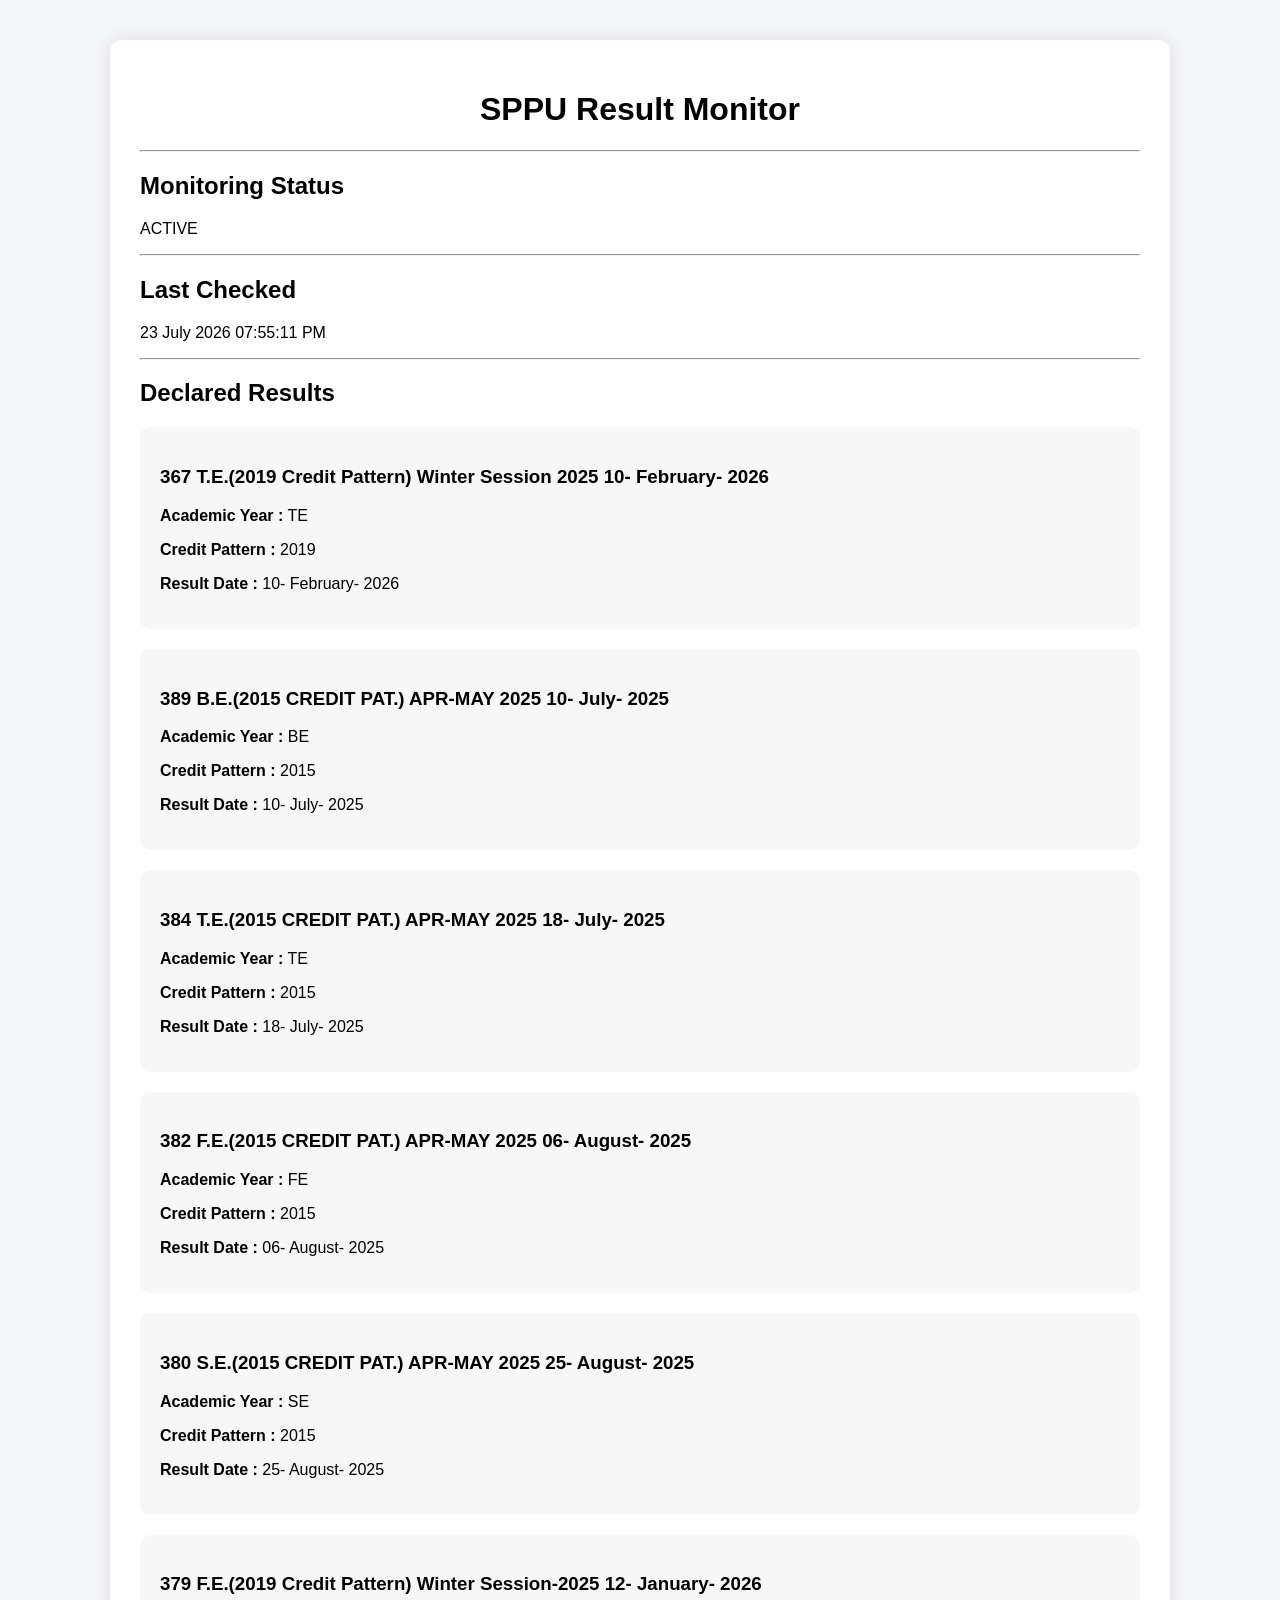
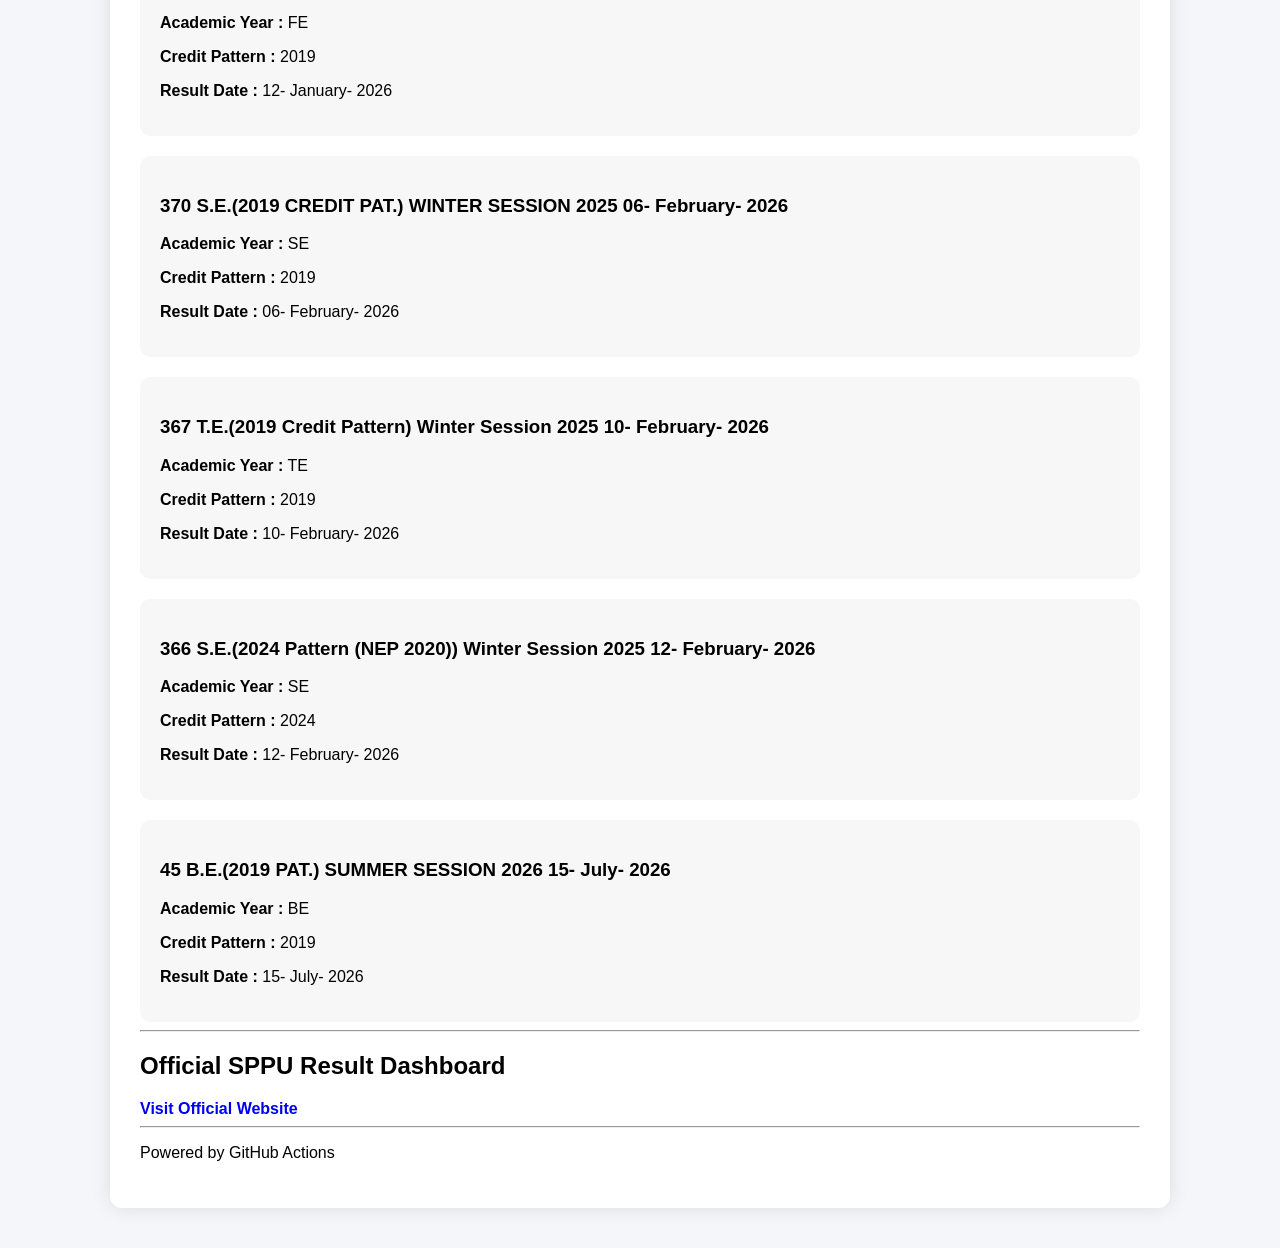
==== website/index.html @ cd724b78 "Initial Commit" ====
<!DOCTYPE html>

<html>

<head>

<title>
SPPU Result Monitor
</title>

<link
rel="stylesheet"
href="style.css"
>

</head>

<body>

<div class="container">

<h1>
SPPU Result Monitor
</h1>

<hr>

<h2>
Monitoring Status
</h2>

<p>
ACTIVE
</p>

<hr>

<h2>
Last Checked
</h2>

<p>
23 July 2026 07:55:11 PM
</p>

<hr>

<h2>
Declared Results
</h2>



            <div class="result-card">

                <h3>
                    367 T.E.(2019 Credit Pattern) Winter Session 2025 10- February- 2026
                </h3>

                <p>
                    <b>Academic Year :</b>
                    TE
                </p>

                <p>
                    <b>Credit Pattern :</b>
                    2019
                </p>

                <p>
                    <b>Result Date :</b>
                    10- February- 2026
                </p>

            </div>

            

            <div class="result-card">

                <h3>
                    389 B.E.(2015 CREDIT PAT.) APR-MAY 2025 10- July- 2025
                </h3>

                <p>
                    <b>Academic Year :</b>
                    BE
                </p>

                <p>
                    <b>Credit Pattern :</b>
                    2015
                </p>

                <p>
                    <b>Result Date :</b>
                    10- July- 2025
                </p>

            </div>

            

            <div class="result-card">

                <h3>
                    384 T.E.(2015 CREDIT PAT.) APR-MAY 2025 18- July- 2025
                </h3>

                <p>
                    <b>Academic Year :</b>
                    TE
                </p>

                <p>
                    <b>Credit Pattern :</b>
                    2015
                </p>

                <p>
                    <b>Result Date :</b>
                    18- July- 2025
                </p>

            </div>

            

            <div class="result-card">

                <h3>
                    382 F.E.(2015 CREDIT PAT.) APR-MAY 2025 06- August- 2025
                </h3>

                <p>
                    <b>Academic Year :</b>
                    FE
                </p>

                <p>
                    <b>Credit Pattern :</b>
                    2015
                </p>

                <p>
                    <b>Result Date :</b>
                    06- August- 2025
                </p>

            </div>

            

            <div class="result-card">

                <h3>
                    380 S.E.(2015 CREDIT PAT.) APR-MAY 2025 25- August- 2025
                </h3>

                <p>
                    <b>Academic Year :</b>
                    SE
                </p>

                <p>
                    <b>Credit Pattern :</b>
                    2015
                </p>

                <p>
                    <b>Result Date :</b>
                    25- August- 2025
                </p>

            </div>

            

            <div class="result-card">

                <h3>
                    379 F.E.(2019 Credit Pattern) Winter Session-2025 12- January- 2026
                </h3>

                <p>
                    <b>Academic Year :</b>
                    FE
                </p>

                <p>
                    <b>Credit Pattern :</b>
                    2019
                </p>

                <p>
                    <b>Result Date :</b>
                    12- January- 2026
                </p>

            </div>

            

            <div class="result-card">

                <h3>
                    370 S.E.(2019 CREDIT PAT.) WINTER SESSION 2025 06- February- 2026
                </h3>

                <p>
                    <b>Academic Year :</b>
                    SE
                </p>

                <p>
                    <b>Credit Pattern :</b>
                    2019
                </p>

                <p>
                    <b>Result Date :</b>
                    06- February- 2026
                </p>

            </div>

            

            <div class="result-card">

                <h3>
                    367 T.E.(2019 Credit Pattern) Winter Session 2025 10- February- 2026
                </h3>

                <p>
                    <b>Academic Year :</b>
                    TE
                </p>

                <p>
                    <b>Credit Pattern :</b>
                    2019
                </p>

                <p>
                    <b>Result Date :</b>
                    10- February- 2026
                </p>

            </div>

            

            <div class="result-card">

                <h3>
                    366 S.E.(2024 Pattern (NEP 2020)) Winter Session 2025 12- February- 2026
                </h3>

                <p>
                    <b>Academic Year :</b>
                    SE
                </p>

                <p>
                    <b>Credit Pattern :</b>
                    2024
                </p>

                <p>
                    <b>Result Date :</b>
                    12- February- 2026
                </p>

            </div>

            

            <div class="result-card">

                <h3>
                    45 B.E.(2019 PAT.) SUMMER SESSION 2026 15- July- 2026
                </h3>

                <p>
                    <b>Academic Year :</b>
                    BE
                </p>

                <p>
                    <b>Credit Pattern :</b>
                    2019
                </p>

                <p>
                    <b>Result Date :</b>
                    15- July- 2026
                </p>

            </div>

            

<hr>

<h2>
Official SPPU Result Dashboard
</h2>

<a href="https://onlineresults.unipune.ac.in/Result/Dashboard/Default">
Visit Official Website
</a>

<hr>

<p>
Powered by GitHub Actions
</p>

</div>

</body>

</html>
---- website/style.css ----
body {

    font-family: Arial, sans-serif;

    background-color: #f4f6f9;

    margin: 0;

    padding: 40px;

}


.container {

    max-width: 1000px;

    margin: auto;

    background-color: white;

    padding: 30px;

    border-radius: 12px;

    box-shadow: 0 0 20px rgba(
        0,
        0,
        0,
        0.1
    );

}


h1 {

    text-align: center;

}


.result-card {

    margin-top: 20px;

    padding: 20px;

    border-radius: 10px;

    background-color: #f7f7f7;

}


a {

    text-decoration: none;

    font-weight: bold;

}
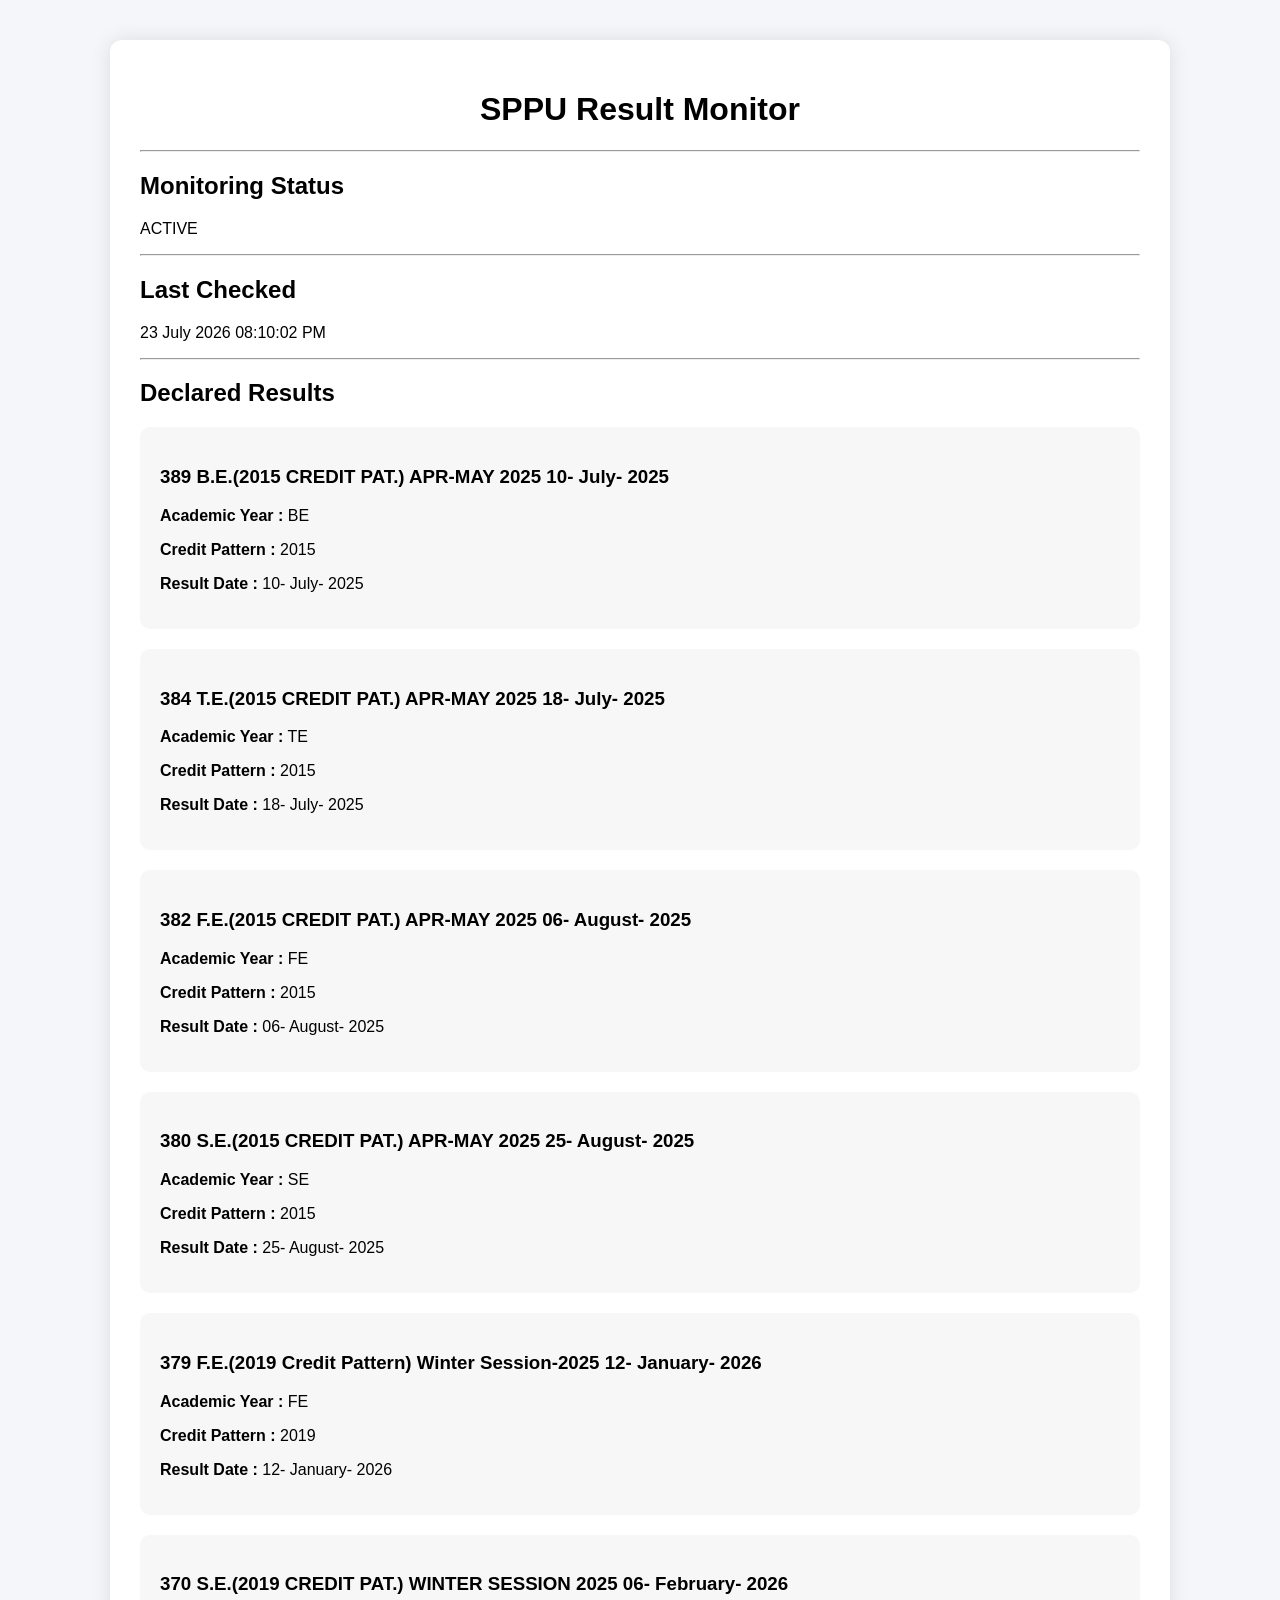
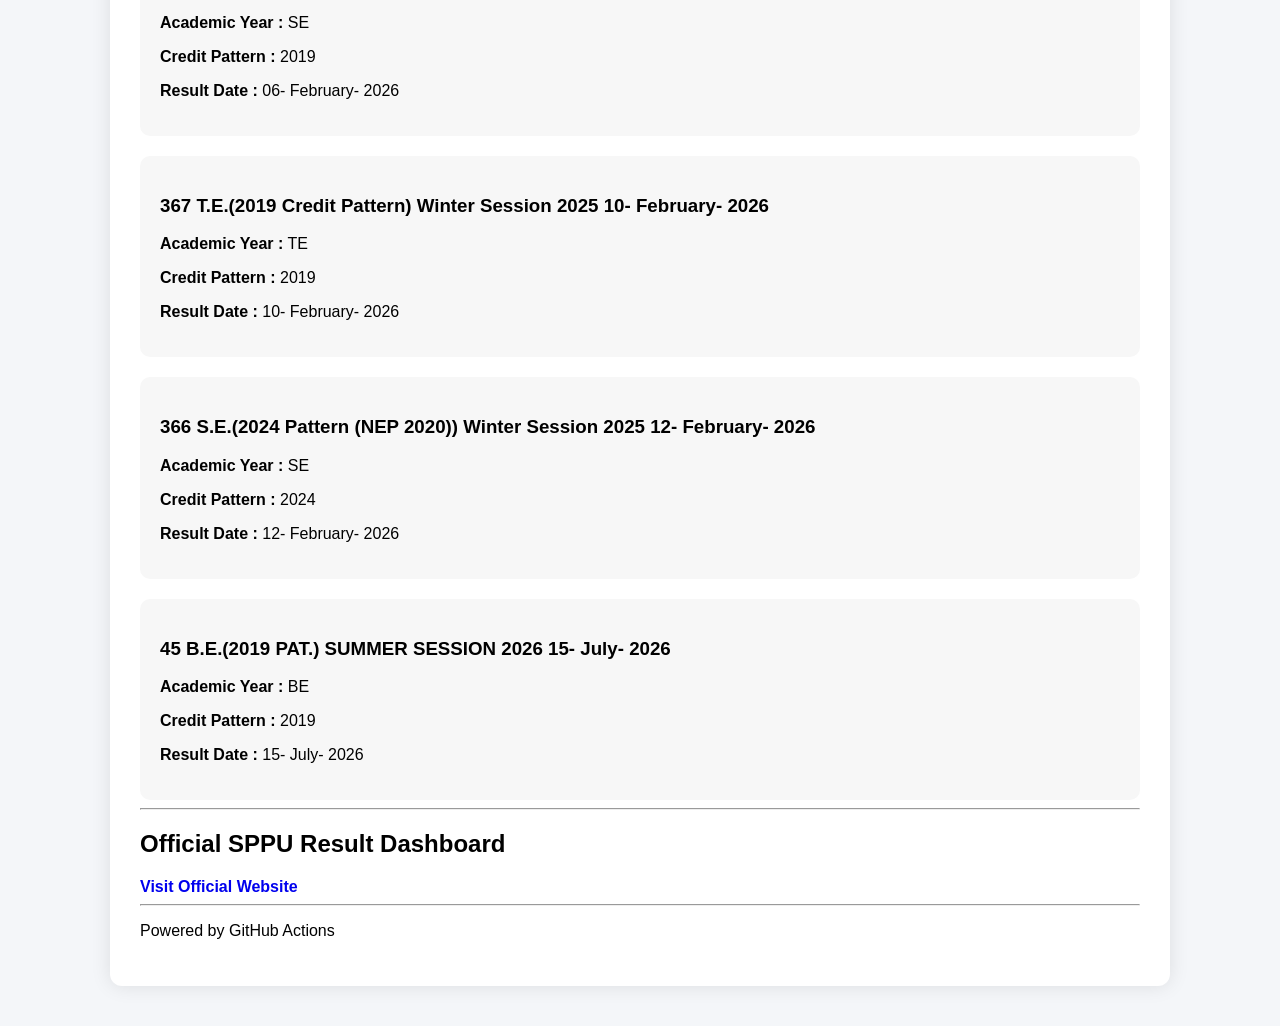
==== commit 9d0e8f71: "Auto Update Result Monitor" ====
--- a/website/index.html
+++ b/website/index.html
@@ -42,7 +42,7 @@
 </h2>
 
 <p>
-23 July 2026 07:55:11 PM
+23 July 2026 08:10:02 PM
 </p>
 
 <hr>
@@ -56,31 +56,6 @@
             <div class="result-card">
 
                 <h3>
-                    367 T.E.(2019 Credit Pattern) Winter Session 2025 10- February- 2026
-                </h3>
-
-                <p>
-                    <b>Academic Year :</b>
-                    TE
-                </p>
-
-                <p>
-                    <b>Credit Pattern :</b>
-                    2019
-                </p>
-
-                <p>
-                    <b>Result Date :</b>
-                    10- February- 2026
-                </p>
-
-            </div>
-
-            
-
-            <div class="result-card">
-
-                <h3>
                     389 B.E.(2015 CREDIT PAT.) APR-MAY 2025 10- July- 2025
                 </h3>
 
